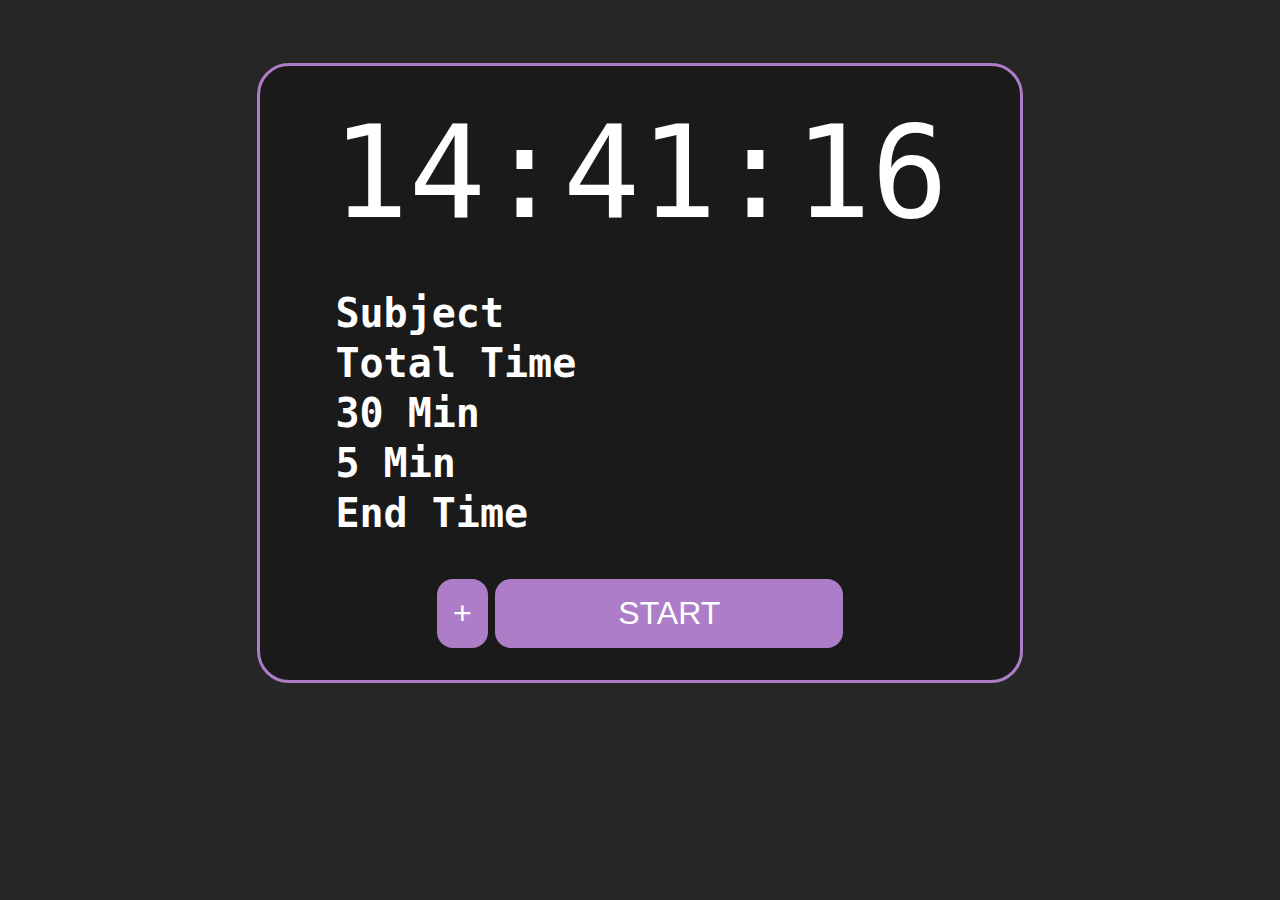
==== index.html @ 0cfb7395 "Init/Fin" ====
<!DOCTYPE html>
<html lang="en">

<head>
    <meta charset="UTF-8" />
    <meta http-equiv="X-UA-Compatible" content="IE=edge" />
    <meta name="viewport" content="width=device-width, initial-scale=1.0" />
    <title>IB Exam Counter</title>
    <link rel="stylesheet" href="styles.css">
    <script src="subject.js"></script>
    <script src="clock.js"></script>

</head>

<body onload="startTime()">
    <div id="container">
        <div id="itemsDiv">
            <div id="clockDiv"></div>
            <table id="timeTable">
                <tr id="subjectRow">
                    <td>Subject</td>
                </tr>
                <tr id="timeRow">
                    <td>Total Time</td>
                </tr>
                <tr id="30Row">
                    <td>30 Min</td>
                </tr>
                <tr id="5Row">
                    <td>5 Min</td>
                </tr>
                <tr id="finRow">
                    <td>End Time</td>
                </tr>
            </table>
            <button onclick="addSubjectRow()" id="addButton">+</button>
            <button onclick="startExam()" id="startButton">START</button>
        </div>
    </div>
</body>

</html>
---- styles.css ----
body {
	background-color: hsl(0, 0%, 15%);
	font-family: monospace;
	-webkit-touch-callout: none;
	-webkit-user-select: none;
	-khtml-user-select: none;
	-moz-user-select: none;
	-ms-user-select: none;
	user-select: none;
}
#container {
	margin: auto;
	min-width: 55%;
	width: fit-content;
	border: 3px solid #ad7ec7;
	padding: 2rem;
	margin-top: 5%;
	aspect-ratio: 2/1;
	align-items: center;
	position: relative;
	text-align: center;
	border-radius: 2rem;
	background-color: hsl(0, 0%, 10%);
}
#container > * {
	margin: auto;
}
#timeTable > * {
	color: #fff;
	text-align: left;
	font-size: 2.5rem;
	font-weight: bold;
	font-family: monospace;
}
#timeTable {
	margin: 2.5rem;
	align-items: center;
}
table td + td {
	border-left: 0.25rem solid white;
	padding: 0 1rem;
	text-align: center;
}

#clockDiv {
	color: #fff;
	font-size: 8rem;
	text-align: center;
}
#startButton {
	background-color: #ad7ec7;
	border: none;
	color: #fff;
	padding: 1rem;
	text-align: center;
	text-decoration: none;
	display: inline-block;
	font-size: 2rem;
	cursor: pointer;
	border-radius: 1rem;
	width: 50%;
	margin: 0 auto;
}
#startButton:hover {
	font-size: 2.1rem;
}
#addButton {
	background-color: #ad7ec7;
	border: none;
	color: #fff;
	padding: 1rem;
	text-align: center;
	text-decoration: none;
	display: inline-block;
	font-size: 2rem;
	cursor: pointer;
	border-radius: 1rem;
	aspect-ratio: 1/1;
	margin: 0 auto;
}
#addButton:hover {
	font-size: 2.1rem;
}
.minInput {
	color: #fff;
	text-align: center;
	font-size: 2.5rem;
	width: 9rem;
	border-width: 0px;
	border-radius: 1rem;
	background-color: hsl(0, 0%, 15%);
}
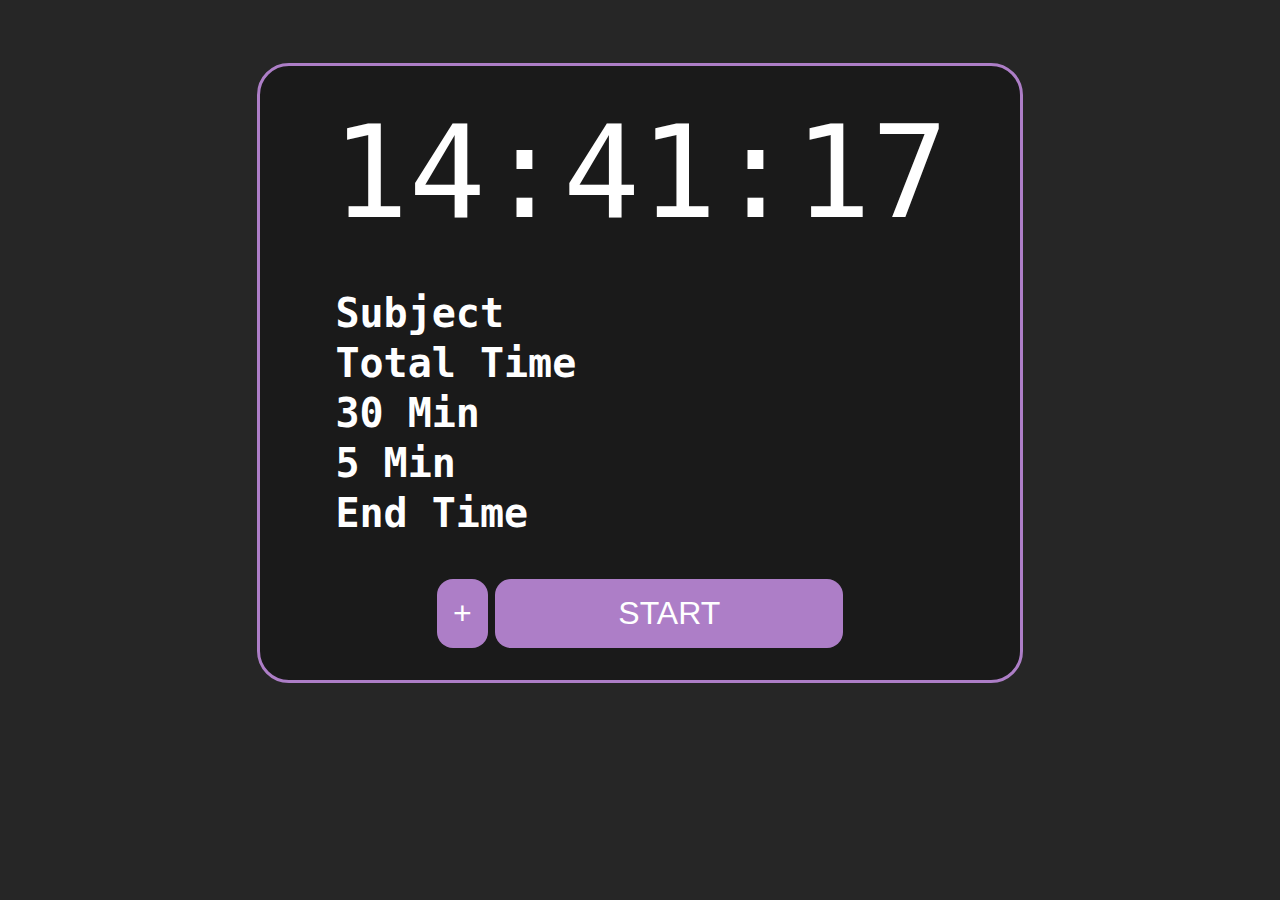
==== commit 75b9fde5: "Fixed styling issue" ====
--- a/index.html
+++ b/index.html
@@ -6,7 +6,7 @@
     <meta http-equiv="X-UA-Compatible" content="IE=edge" />
     <meta name="viewport" content="width=device-width, initial-scale=1.0" />
     <title>IB Exam Counter</title>
-    <link rel="stylesheet" href="styles.css">
+    <link rel="stylesheet" href="./styles.css">
     <script src="subject.js"></script>
     <script src="clock.js"></script>
 
@@ -39,4 +39,4 @@
     </div>
 </body>
 
-</html>+</html>
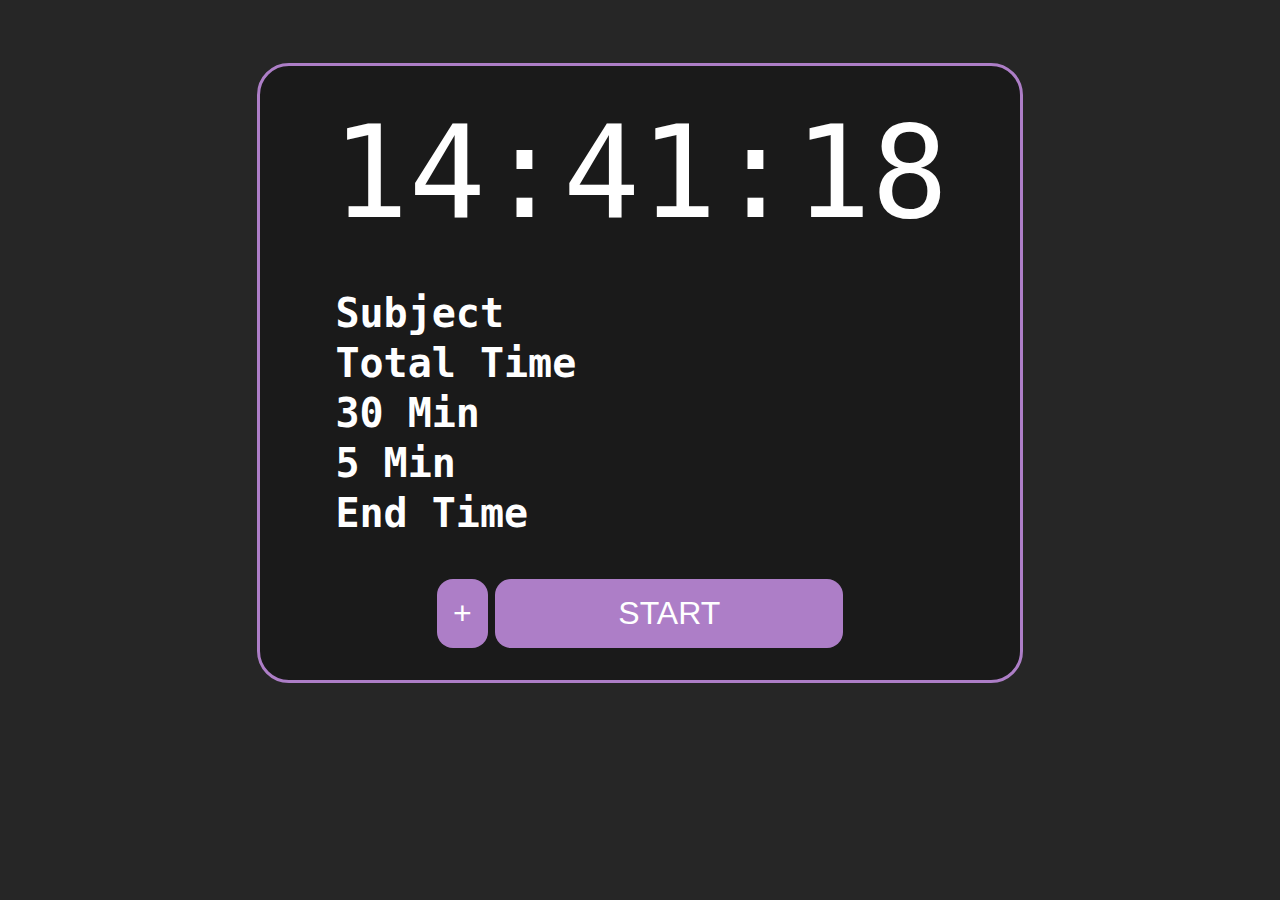
==== commit 8c017d4e: "Added Favicon" ====
--- a/index.html
+++ b/index.html
@@ -6,7 +6,8 @@
     <meta http-equiv="X-UA-Compatible" content="IE=edge" />
     <meta name="viewport" content="width=device-width, initial-scale=1.0" />
     <title>IB Exam Counter</title>
-    <link rel="stylesheet" href="./styles.css">
+    <link rel="stylesheet" href="styles.css">
+    <link rel="icon" type="image/x-icon" href="./favicon.svg">
     <script src="subject.js"></script>
     <script src="clock.js"></script>
 
@@ -39,4 +40,4 @@
     </div>
 </body>
 
-</html>
+</html>